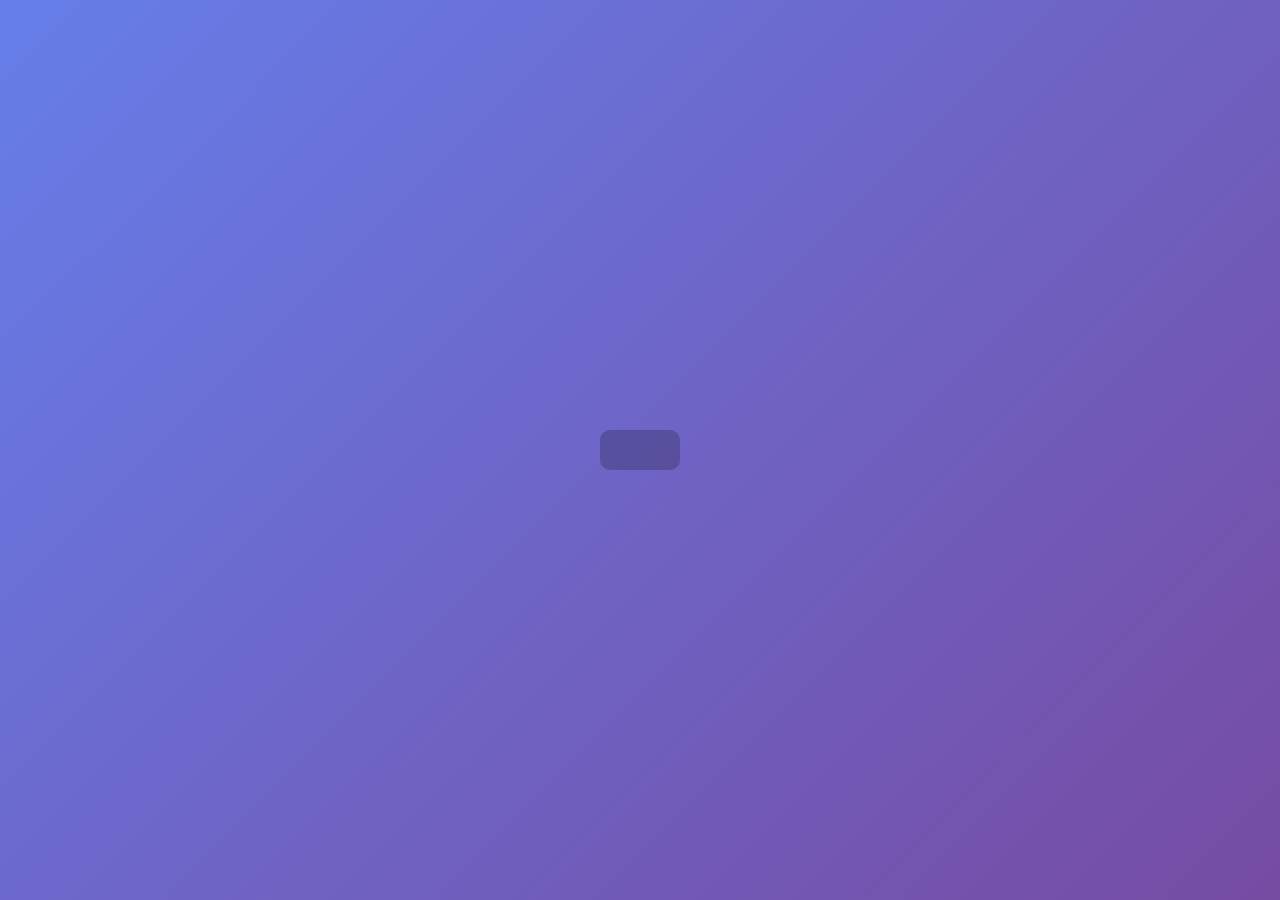
==== index.html @ e23ced63 "fix: move index.html para raiz para funcionar no GitHub Pages" ====
<!DOCTYPE html>
<html lang="pt-br">
<head>
    <meta charset="UTF-8">
    <meta name="viewport" content="width=device-width, initial-scale=1.0">
    <title>Home</title>

    <link rel="stylesheet" href="/css/home.css">
    <script src="/js/home.js" defer></script>
</head>
<body>
    <h1 id="message"></h1>
</body>
</html>
---- css/home.css ----
* {
    margin: 0;
    padding: 0;
    box-sizing: border-box;
    font-family: Arial, Helvetica, sans-serif;
}

html {
    font-size: 100%;
}

body {
    min-height: 100vh;
    background: linear-gradient(135deg, #667eea, #764ba2);
    display: flex;
    justify-content: center;
    align-items: center;
    padding: clamp(1rem, 3vw, 2rem);
}

h1 {
    color: white;
    font-size: clamp(1.5rem, 4vw, 1.75rem);

    background: rgba(0, 0, 0, 0.2);
    padding: clamp(1rem, 3vw, 1.25rem) clamp(1.5rem, 4vw, 2.5rem);

    border-radius: 0.625rem;

    backdrop-filter: blur(0.3125rem);
    -webkit-backdrop-filter: blur(0.3125rem);

    text-align: center;
}
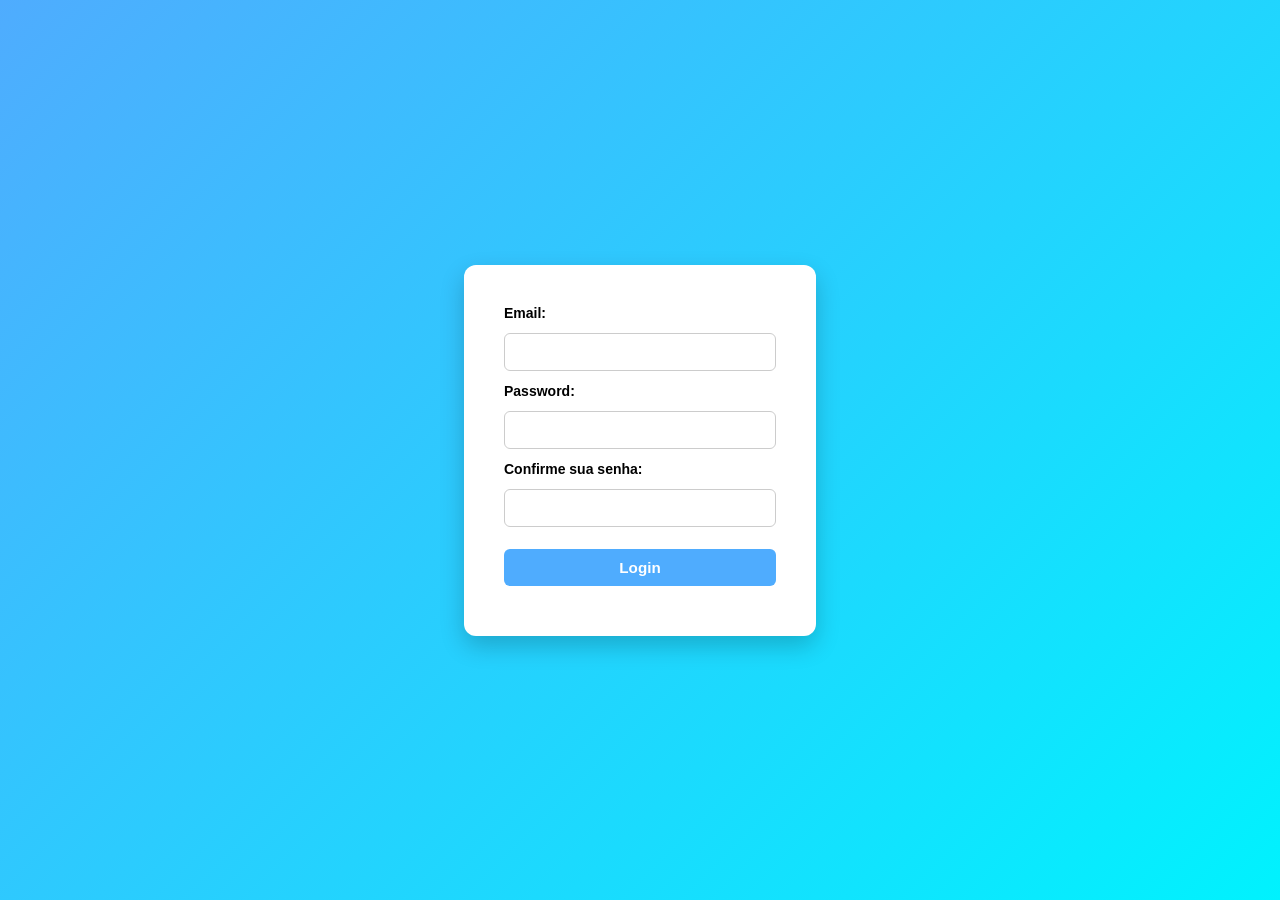
==== commit 37fde9d0: "fix: adiciona redirecionamento para register usando window.location.replace" ====
--- a/index.html
+++ b/index.html
@@ -3,7 +3,7 @@
 <head>
     <meta charset="UTF-8">
     <meta name="viewport" content="width=device-width, initial-scale=1.0">
-    <title>Home</title>
+    <title>Redirecionando...</title>
 
     <link rel="stylesheet" href="/css/home.css">
     <script src="/js/home.js" defer></script>
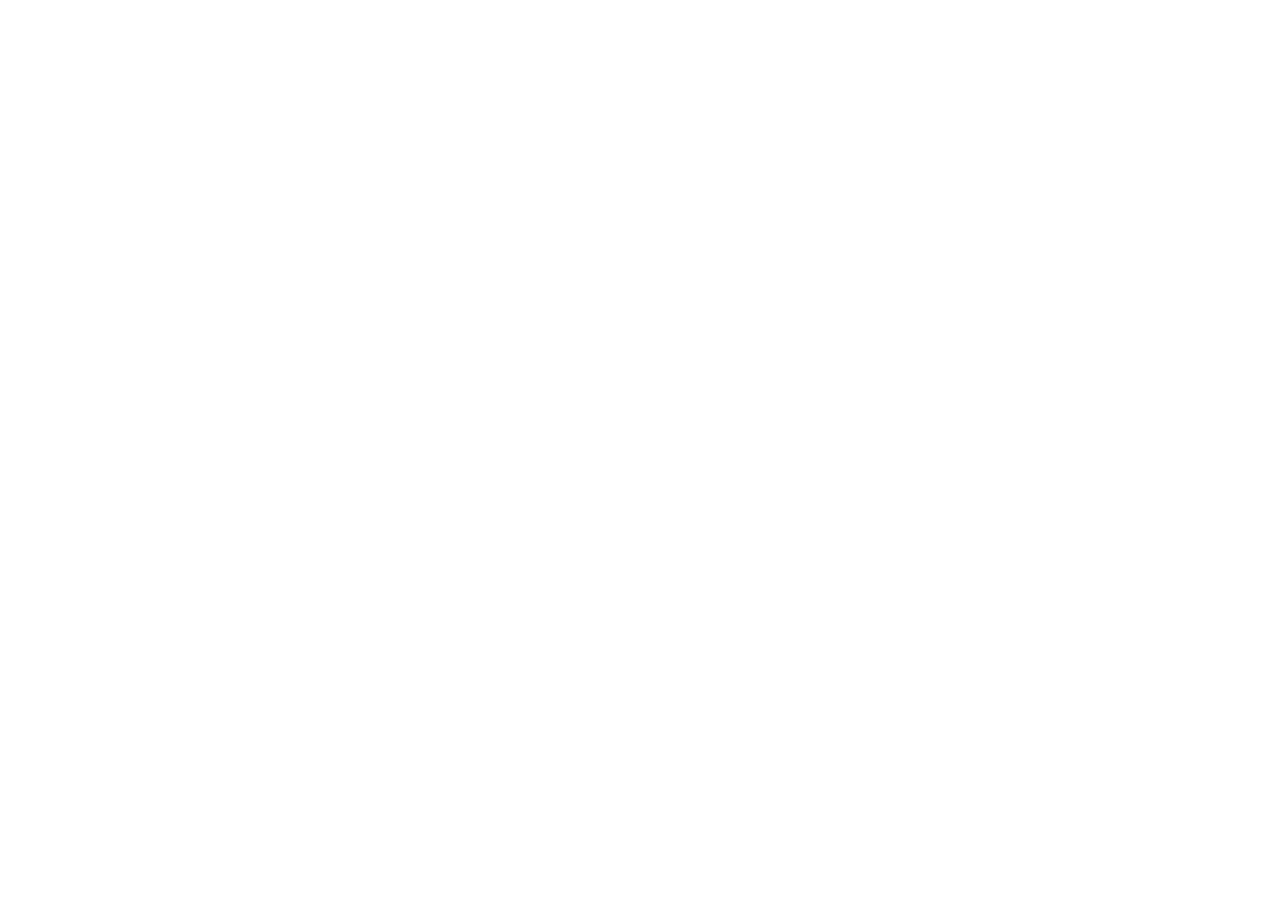
==== commit 79be6756: "fix: corrige caminhos de CSS/JS e redirecionamento para GitHub Pages" ====
--- a/index.html
+++ b/index.html
@@ -5,8 +5,8 @@
     <meta name="viewport" content="width=device-width, initial-scale=1.0">
     <title>Redirecionando...</title>
 
-    <link rel="stylesheet" href="/css/home.css">
-    <script src="/js/home.js" defer></script>
+    <link rel="stylesheet" href="/login-system/css/home.css">
+    <script src="/login-system/js/home.js" defer></script>
 </head>
 <body>
     <h1 id="message"></h1>
